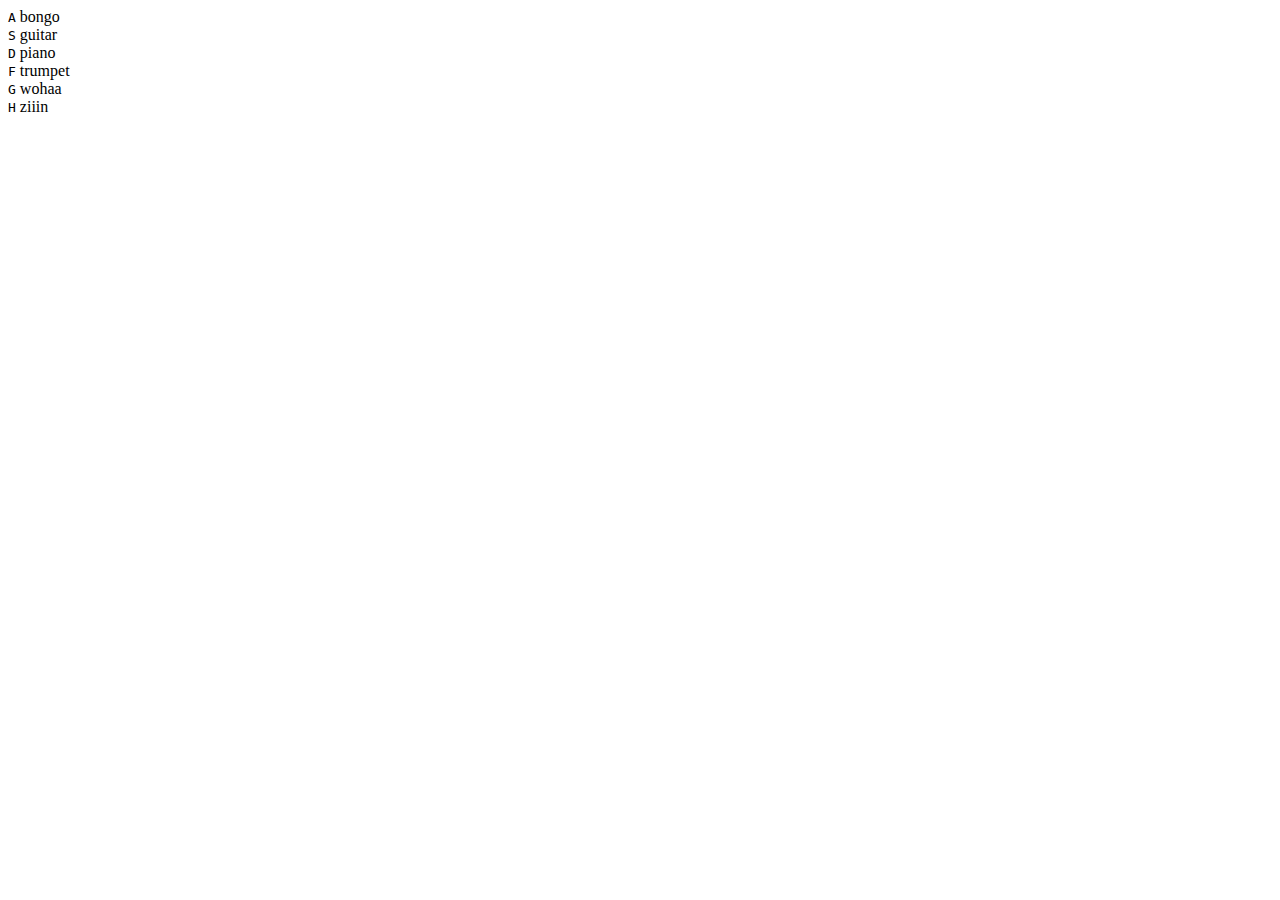
==== index.html @ 858ddc20 "Add files via upload" ====
<!DOCTYPE html>
<html lang="en">
<head>
    <meta charset="UTF-8">
    <meta name="viewport" content="width=device-width, initial-scale=1.0">
    <link rel="stylesheet" href="./style/style-10.css">
    <title>JS Sounds</title>
</head>
<body>
    
    <div class="keys">
        <div class="key" data-key="65">
            <kbd>A</kbd>
            <span class="sound">bongo</span>
        </div>
        <div class="key" data-key="83">
            <kbd>S</kbd>
            <span class="sound">guitar</span>
        </div>
        <div class="key" data-key="68">
            <kbd>D</kbd>
            <span class="sound">piano</span>
        </div>
        <div class="key" data-key="70">
            <kbd>F</kbd>
            <span class="sound">trumpet</span>
        </div>
        <div class="key" data-key="71">
            <kbd>G</kbd>
            <span class="sound">wohaa</span>
        </div>
        <div class="key" data-key="72">
            <kbd>H</kbd>
            <span class="sound">ziiin</span>
        </div>
    </div>

    <audio data-key="65" src="audio/Bongo.mp3"></audio>
    <audio data-key="83" src="audio/GuitarBank.mp3"></audio>
    <audio data-key="68" src="audio/Saloon.mp3"></audio>
    <audio data-key="70" src="audio/Trumpet.mp3"></audio>
    <audio data-key="71" src="audio/Woooha.mp3"></audio>
    <audio data-key="72" src="audio/Ziiin.mp3"></audio>

    <script src="js/script-hw-10.js"></script>
</body>
</html>
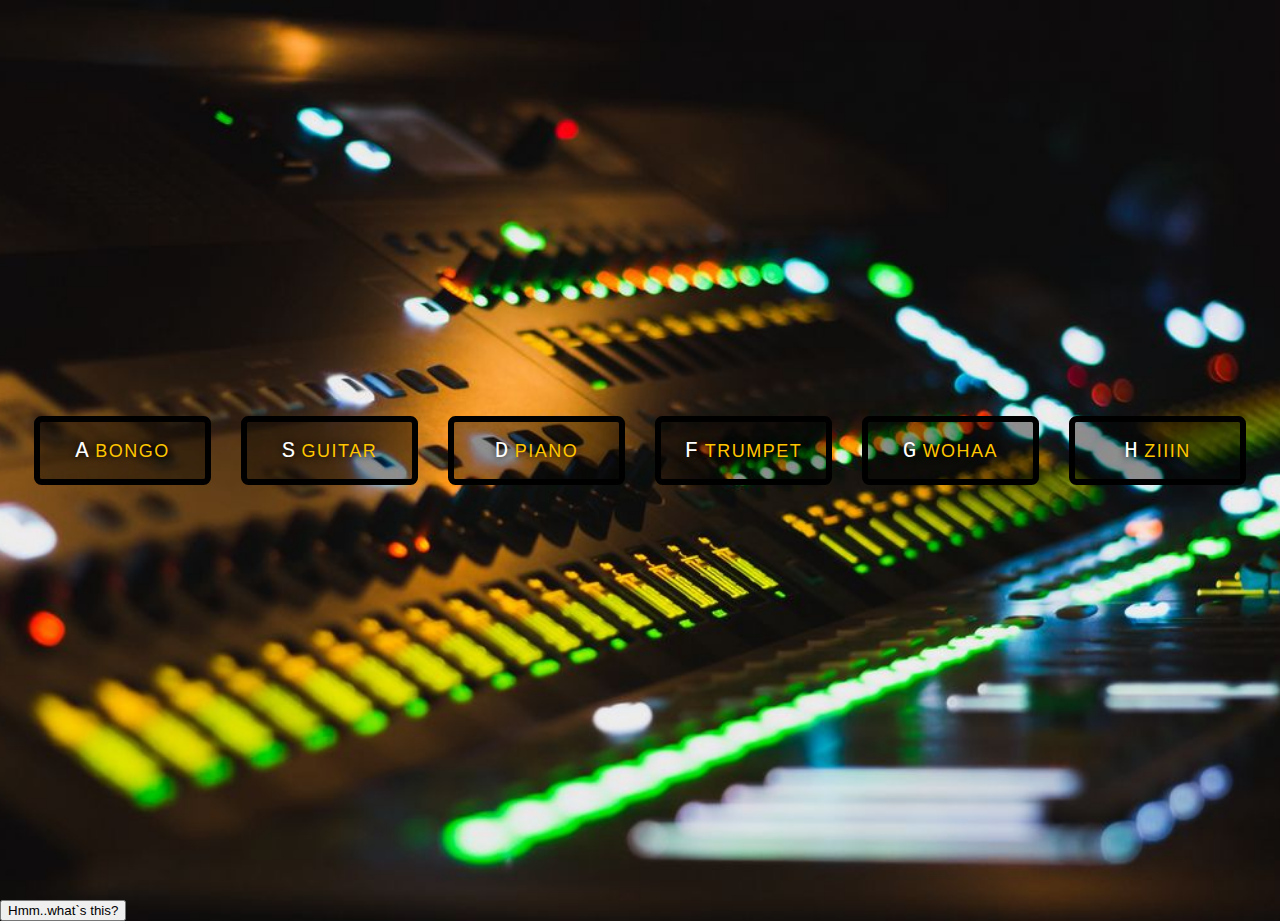
==== commit 4aa53c3e: "Update index.html" ====
--- a/index.html
+++ b/index.html
@@ -42,6 +42,7 @@
     <audio data-key="71" src="audio/Woooha.mp3"></audio>
     <audio data-key="72" src="audio/Ziiin.mp3"></audio>
 
+    <button class="to-main">Hmm..what`s this?</button>
     <script src="js/script-hw-10.js"></script>
 </body>
-</html>+</html>
--- a/style/style-10.css
+++ b/style/style-10.css
@@ -0,0 +1,50 @@
+html {
+    font-size: 15px;
+    background: url(../img/ekvalajzer_miksher_pult_145036_1280x720.jpg) bottom center;
+    background-size: cover;
+}
+body, html {
+    margin: 0;
+    padding: 0;
+    font-family:'Franklin Gothic Medium', 'Arial Narrow', Arial, sans-serif;
+}
+
+.keys {
+    display: flex;
+    flex: 1;
+    min-height: 100vh;
+    align-items: center;
+    justify-content: center;
+}
+
+.key {
+    border: .4rem solid black;
+    border-radius: .5rem;
+    margin: 1rem;
+    font-size: 1.5rem;
+    padding: 1rem .5rem;
+    transition: all .07s ease;
+    width: 10rem;
+    text-align: center;
+    color: white;
+    background: rgba(0,0,0,0.4);
+    text-shadow: 0 0 .5rem black;
+  }
+
+.active {
+  transform: scale(1.1);
+  border-color: #ffc600;
+  box-shadow: 0 0 1rem #ffc600;
+}
+
+.kbd {
+  display: block;
+  font-size: 4rem;
+}
+
+.sound {
+  font-size: 1.2rem;
+  text-transform: uppercase;
+  letter-spacing: .1rem;
+  color: #ffc600;
+}